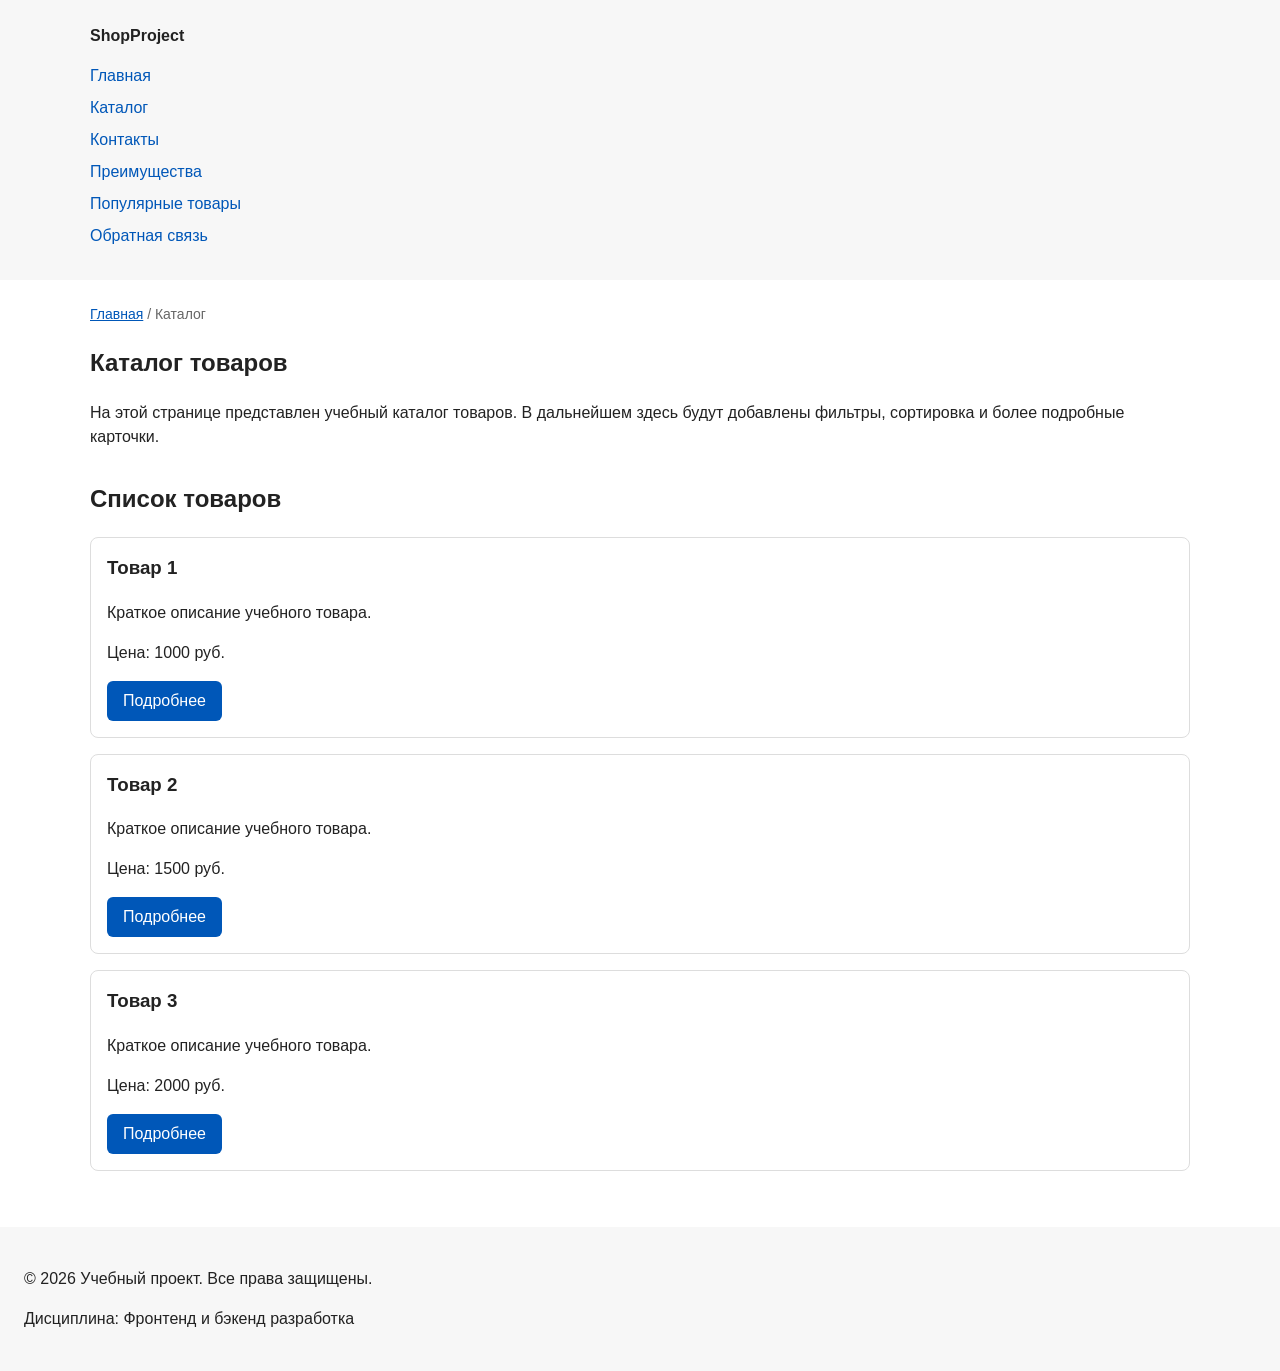
==== catalog.html @ fedd5a22 "feat: add multi-page structure navigation and anchors" ====
<!DOCTYPE html>
<html lang="ru">
<head>
  <meta charset="UTF-8">
  <meta name="viewport" content="width=device-width, initial-scale=1.0">
  <meta name="description" content="Каталог товаров учебного интернет-магазина.">
  <title>Каталог товаров – Учебный интернет-магазин</title>
  <link rel="stylesheet" href="css/style.css">
</head>
<body>

  <header>
    <div class="site-header">
      <a class="site-logo" href="index.html">ShopProject</a>

      <nav class="site-nav" aria-label="Основная навигация">
        <ul class="site-nav__list">
          <li><a href="index.html">Главная</a></li>
          <li><a href="catalog.html">Каталог</a></li>
          <li><a href="contacts.html">Контакты</a></li>
          <li><a href="index.html#advantages">Преимущества</a></li>
          <li><a href="index.html#popular">Популярные товары</a></li>
          <li><a href="index.html#contacts">Обратная связь</a></li>
        </ul>
      </nav>
    </div>
  </header>

  <main>

    <nav class="breadcrumbs" aria-label="Хлебные крошки">
      <a href="index.html">Главная</a>
      <span>Каталог</span>
    </nav>

    <section class="section">
      <h1>Каталог товаров</h1>
      <p>
        На этой странице представлен учебный каталог товаров.
        В дальнейшем здесь будут добавлены фильтры, сортировка и более подробные карточки.
      </p>
    </section>

    <section class="section">
      <h2>Список товаров</h2>

      <article class="product-card">
        <h3>Товар 1</h3>
        <p>Краткое описание учебного товара.</p>
        <p>Цена: 1000 руб.</p>
        <a class="button" href="index.html#popular">Подробнее</a>
      </article>

      <article class="product-card">
        <h3>Товар 2</h3>
        <p>Краткое описание учебного товара.</p>
        <p>Цена: 1500 руб.</p>
        <a class="button" href="index.html#popular">Подробнее</a>
      </article>

      <article class="product-card">
        <h3>Товар 3</h3>
        <p>Краткое описание учебного товара.</p>
        <p>Цена: 2000 руб.</p>
        <a class="button" href="index.html#popular">Подробнее</a>
      </article>

    </section>

  </main>

  <footer>
    <p>&copy; 2026 Учебный проект. Все права защищены.</p>
    <p>Дисциплина: Фронтенд и бэкенд разработка</p>
  </footer>

</body>
</html>
---- css/style.css ----
/* ===================================
   1. Переменные проекта
   =================================== */

:root {
  /* Основные цвета проекта */
  --color-bg: #ffffff;
  --color-text: #222222;
  --color-muted: #666666;
  --color-primary: #0057b8;
  --color-primary-dark: #003f86;
  --color-border: #dddddd;
  --color-surface: #f7f7f7;
  --color-surface-accent: #eef5ff;
  --color-danger: #b00020;
  --color-success: #168a2f;
  --color-success-bg: #eefaf0;
  --color-white: #ffffff;

  /* Отступы */
  --space-xs: 4px;
  --space-sm: 8px;
  --space-md: 16px;
  --space-lg: 24px;
  --space-xl: 32px;

  /* Скругления */
  --radius-sm: 6px;
  --radius-md: 8px;
  --radius-lg: 12px;

  /* Размеры */
  --container-width: 1100px;
}

/* ===================================
   2. Базовые стили
   =================================== */

* {
  box-sizing: border-box;
}

html {
  scroll-behavior: smooth;
}

body {
  margin: 0;
  font-family: Arial, sans-serif;
  line-height: 1.5;
  color: var(--color-text);
  background-color: var(--color-bg);
}

header,
main,
footer {
  padding: var(--space-lg);
}

header {
  background-color: var(--color-surface);
}

footer {
  background-color: var(--color-surface);
}

/* ===================================
   3. Общие элементы интерфейса
   =================================== */

a {
  color: var(--color-primary);
}

a:hover {
  color: var(--color-primary-dark);
}

a:focus-visible {
  outline: 2px solid var(--color-primary);
  outline-offset: 3px;
}

.button {
  display: inline-block;
  padding: var(--space-sm) var(--space-md);
  color: var(--color-white);
  background-color: var(--color-primary);
  text-decoration: none;
  border: none;
  border-radius: var(--radius-sm);
  cursor: pointer;
}

.button:hover {
  color: var(--color-white);
  background-color: var(--color-primary-dark);
}

.button:focus-visible {
  outline: 2px solid var(--color-primary);
  outline-offset: 3px;
}

.button:disabled {
  opacity: 0.6;
  cursor: not-allowed;
}

:target {
  outline: 2px dashed var(--color-primary);
  outline-offset: 4px;
}

/* ===================================
   4. Компоненты страницы
   =================================== */

.site-header {
  max-width: var(--container-width);
  margin: 0 auto;
}

.site-logo {
  font-weight: bold;
  text-decoration: none;
  color: var(--color-text);
}

.site-nav__list {
  padding: 0;
  margin: var(--space-md) 0 0;
  list-style: none;
}

.site-nav__list li {
  margin-bottom: var(--space-sm);
}

.site-nav__list a {
  color: var(--color-primary);
  text-decoration: none;
}

.site-nav__list a:hover {
  text-decoration: underline;
}

.breadcrumbs {
  max-width: var(--container-width);
  margin: 0 auto var(--space-md);
  font-size: 14px;
  color: var(--color-muted);
}

.breadcrumbs a {
  color: var(--color-primary);
}

.breadcrumbs span::before {
  content: " / ";
  color: var(--color-muted);
}

.hero {
  max-width: var(--container-width);
  margin: 0 auto var(--space-xl);
  padding: var(--space-xl) var(--space-lg);
  background-color: var(--color-surface-accent);
  border-radius: var(--radius-lg);
}

.section {
  max-width: var(--container-width);
  margin: 0 auto var(--space-xl);
}

.section h2 {
  margin-top: 0;
}

.product-card {
  margin-bottom: var(--space-md);
  padding: var(--space-md);
  border: 1px solid var(--color-border);
  border-radius: var(--radius-md);
  background-color: var(--color-bg);
}

.product-card:hover {
  border-color: var(--color-primary);
}

.product-card h3 {
  margin-top: 0;
}

.aside-info {
  max-width: var(--container-width);
  margin: 0 auto var(--space-xl);
  padding: var(--space-md);
  border-left: 4px solid var(--color-primary);
  background-color: var(--color-surface);
}

/* ===================================
   5. Форма и модальное окно
   =================================== */

.order-dialog {
  width: min(100% - 32px, 560px);
  padding: var(--space-lg);
  border: none;
  border-radius: var(--radius-lg);
}

.order-dialog::backdrop {
  background-color: rgba(0, 0, 0, 0.5);
}

.form-field {
  margin-bottom: var(--space-md);
}

.form-field label {
  display: block;
  margin-bottom: var(--space-xs);
}

.form-field input,
.form-field select,
.form-field textarea {
  width: 100%;
  padding: 10px 12px;
  border: 1px solid var(--color-border);
  border-radius: var(--radius-sm);
  font: inherit;
}

.form-field input[type="checkbox"] {
  width: auto;
}

.form-field small {
  display: block;
  margin-top: var(--space-xs);
  color: var(--color-muted);
}

.form-field input:hover,
.form-field select:hover,
.form-field textarea:hover {
  border-color: var(--color-primary);
}

.form-field input:focus-visible,
.form-field select:focus-visible,
.form-field textarea:focus-visible,
.form-actions button:focus-visible {
  outline: 2px solid var(--color-primary);
  outline-offset: 3px;
}

[aria-invalid="true"] {
  border-color: var(--color-danger);
}

.form-actions {
  display: flex;
  gap: var(--space-md);
  margin-top: var(--space-lg);
}

.success-message {
  max-width: var(--container-width);
  margin: var(--space-lg) auto;
  padding: var(--space-md);
  border-left: 4px solid var(--color-success);
  background-color: var(--color-success-bg);
}
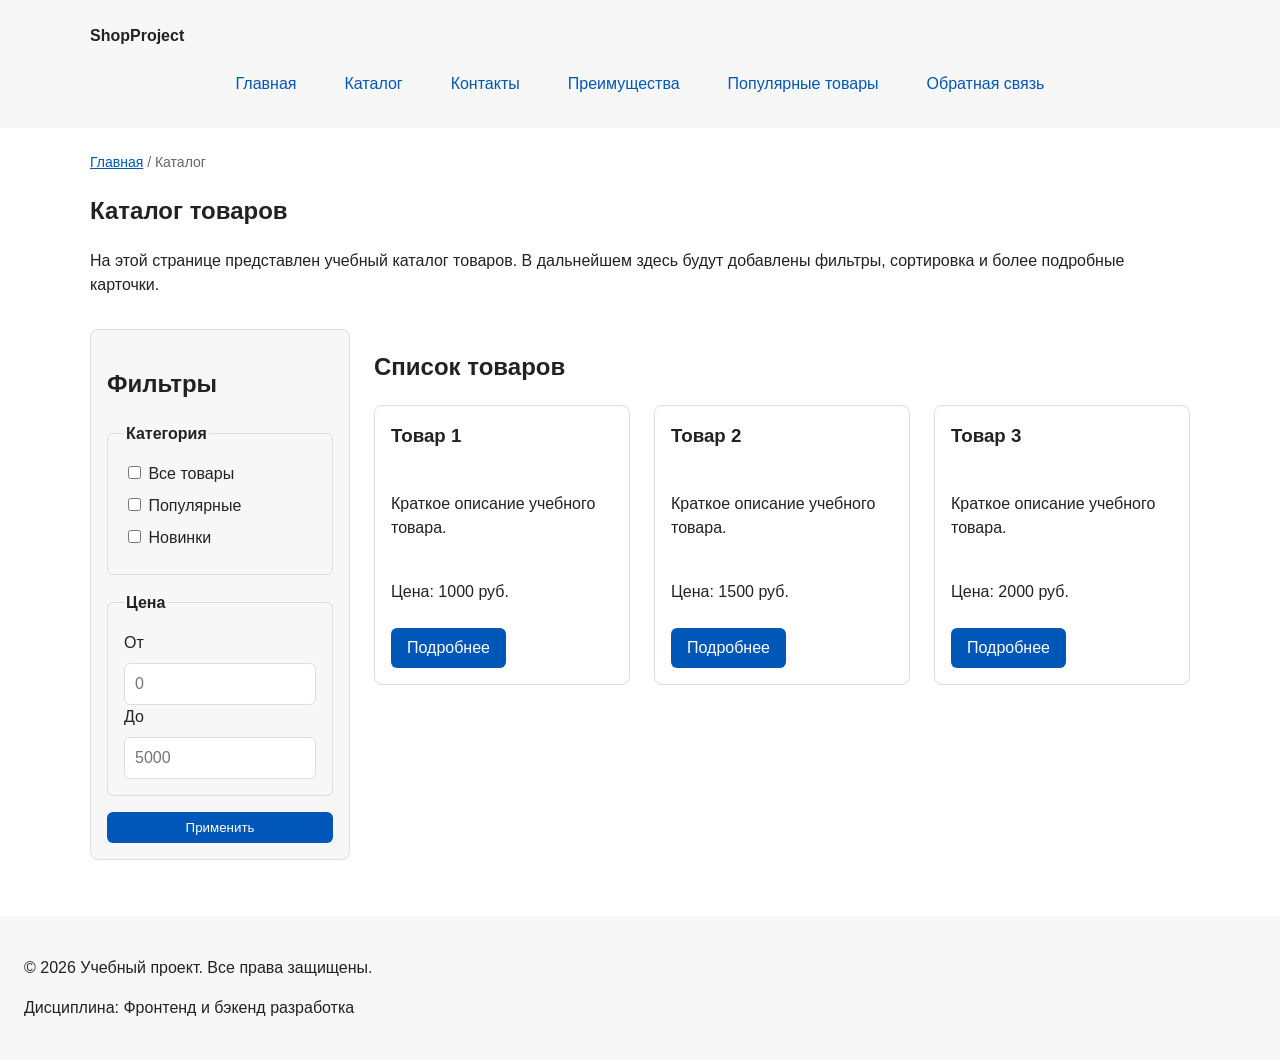
==== commit abd2bf28: "feat: add flex navigation and grid catalog layout" ====
--- a/catalog.html
+++ b/catalog.html
@@ -41,29 +41,75 @@
       </p>
     </section>
 
-    <section class="section">
-      <h2>Список товаров</h2>
+    <section class="catalog-layout">
 
-      <article class="product-card">
-        <h3>Товар 1</h3>
-        <p>Краткое описание учебного товара.</p>
-        <p>Цена: 1000 руб.</p>
-        <a class="button" href="index.html#popular">Подробнее</a>
-      </article>
+      <aside class="catalog-filters">
+        <h2>Фильтры</h2>
 
-      <article class="product-card">
-        <h3>Товар 2</h3>
-        <p>Краткое описание учебного товара.</p>
-        <p>Цена: 1500 руб.</p>
-        <a class="button" href="index.html#popular">Подробнее</a>
-      </article>
+        <form class="filters-form" action="#" method="get">
 
-      <article class="product-card">
-        <h3>Товар 3</h3>
-        <p>Краткое описание учебного товара.</p>
-        <p>Цена: 2000 руб.</p>
-        <a class="button" href="index.html#popular">Подробнее</a>
-      </article>
+          <fieldset>
+            <legend>Категория</legend>
+
+            <label>
+              <input type="checkbox" name="category" value="all">
+              Все товары
+            </label>
+
+            <label>
+              <input type="checkbox" name="category" value="popular">
+              Популярные
+            </label>
+
+            <label>
+              <input type="checkbox" name="category" value="new">
+              Новинки
+            </label>
+          </fieldset>
+
+          <fieldset>
+            <legend>Цена</legend>
+
+            <label for="price-from">От</label>
+            <input id="price-from" name="price-from" type="number" min="0" placeholder="0">
+
+            <label for="price-to">До</label>
+            <input id="price-to" name="price-to" type="number" min="0" placeholder="5000">
+          </fieldset>
+
+          <button class="button" type="submit">Применить</button>
+
+        </form>
+      </aside>
+
+      <section class="catalog-products">
+        <h2>Список товаров</h2>
+
+        <div class="products-grid">
+
+          <article class="product-card">
+            <h3>Товар 1</h3>
+            <p>Краткое описание учебного товара.</p>
+            <p>Цена: 1000 руб.</p>
+            <a class="button" href="index.html#popular">Подробнее</a>
+          </article>
+
+          <article class="product-card">
+            <h3>Товар 2</h3>
+            <p>Краткое описание учебного товара.</p>
+            <p>Цена: 1500 руб.</p>
+            <a class="button" href="index.html#popular">Подробнее</a>
+          </article>
+
+          <article class="product-card">
+            <h3>Товар 3</h3>
+            <p>Краткое описание учебного товара.</p>
+            <p>Цена: 2000 руб.</p>
+            <a class="button" href="index.html#popular">Подробнее</a>
+          </article>
+
+        </div>
+      </section>
 
     </section>
 
--- a/css/style.css
+++ b/css/style.css
@@ -131,22 +131,27 @@
 }
 
 .site-nav__list {
+  display: flex;
+  flex-wrap: wrap;
+  justify-content: center;
+  align-items: center;
+  gap: var(--space-md);
   padding: 0;
   margin: var(--space-md) 0 0;
   list-style: none;
 }
 
-.site-nav__list li {
-  margin-bottom: var(--space-sm);
-}
-
 .site-nav__list a {
+  display: inline-block;
+  padding: var(--space-sm) var(--space-md);
   color: var(--color-primary);
   text-decoration: none;
+  border-radius: var(--radius-sm);
 }
 
 .site-nav__list a:hover {
-  text-decoration: underline;
+  color: var(--color-white);
+  background-color: var(--color-primary);
 }
 
 .breadcrumbs {
@@ -182,8 +187,17 @@
   margin-top: 0;
 }
 
+.products-grid {
+  display: grid;
+  grid-template-columns: repeat(3, 1fr);
+  gap: var(--space-lg);
+}
+
 .product-card {
-  margin-bottom: var(--space-md);
+  display: flex;
+  flex-direction: column;
+  gap: var(--space-sm);
+  margin-bottom: 0;
   padding: var(--space-md);
   border: 1px solid var(--color-border);
   border-radius: var(--radius-md);
@@ -198,12 +212,67 @@
   margin-top: 0;
 }
 
+.product-card .button {
+  margin-top: auto;
+  align-self: flex-start;
+}
+
 .aside-info {
   max-width: var(--container-width);
   margin: 0 auto var(--space-xl);
   padding: var(--space-md);
   border-left: 4px solid var(--color-primary);
   background-color: var(--color-surface);
+}
+
+.catalog-layout {
+  max-width: var(--container-width);
+  margin: 0 auto var(--space-xl);
+  display: grid;
+  grid-template-columns: 260px 1fr;
+  grid-template-areas: "filters products";
+  gap: var(--space-lg);
+}
+
+.catalog-filters {
+  grid-area: filters;
+  padding: var(--space-md);
+  border: 1px solid var(--color-border);
+  border-radius: var(--radius-md);
+  background-color: var(--color-surface);
+}
+
+.catalog-products {
+  grid-area: products;
+}
+
+.filters-form {
+  display: grid;
+  gap: var(--space-md);
+}
+
+.filters-form fieldset {
+  margin: 0;
+  padding: var(--space-md);
+  border: 1px solid var(--color-border);
+  border-radius: var(--radius-sm);
+}
+
+.filters-form legend {
+  font-weight: 700;
+}
+
+.filters-form label {
+  display: block;
+  margin-bottom: var(--space-sm);
+}
+
+.filters-form input[type="number"] {
+  width: 100%;
+  padding: 8px 10px;
+  border: 1px solid var(--color-border);
+  border-radius: var(--radius-sm);
+  font: inherit;
 }
 
 /* ===================================
